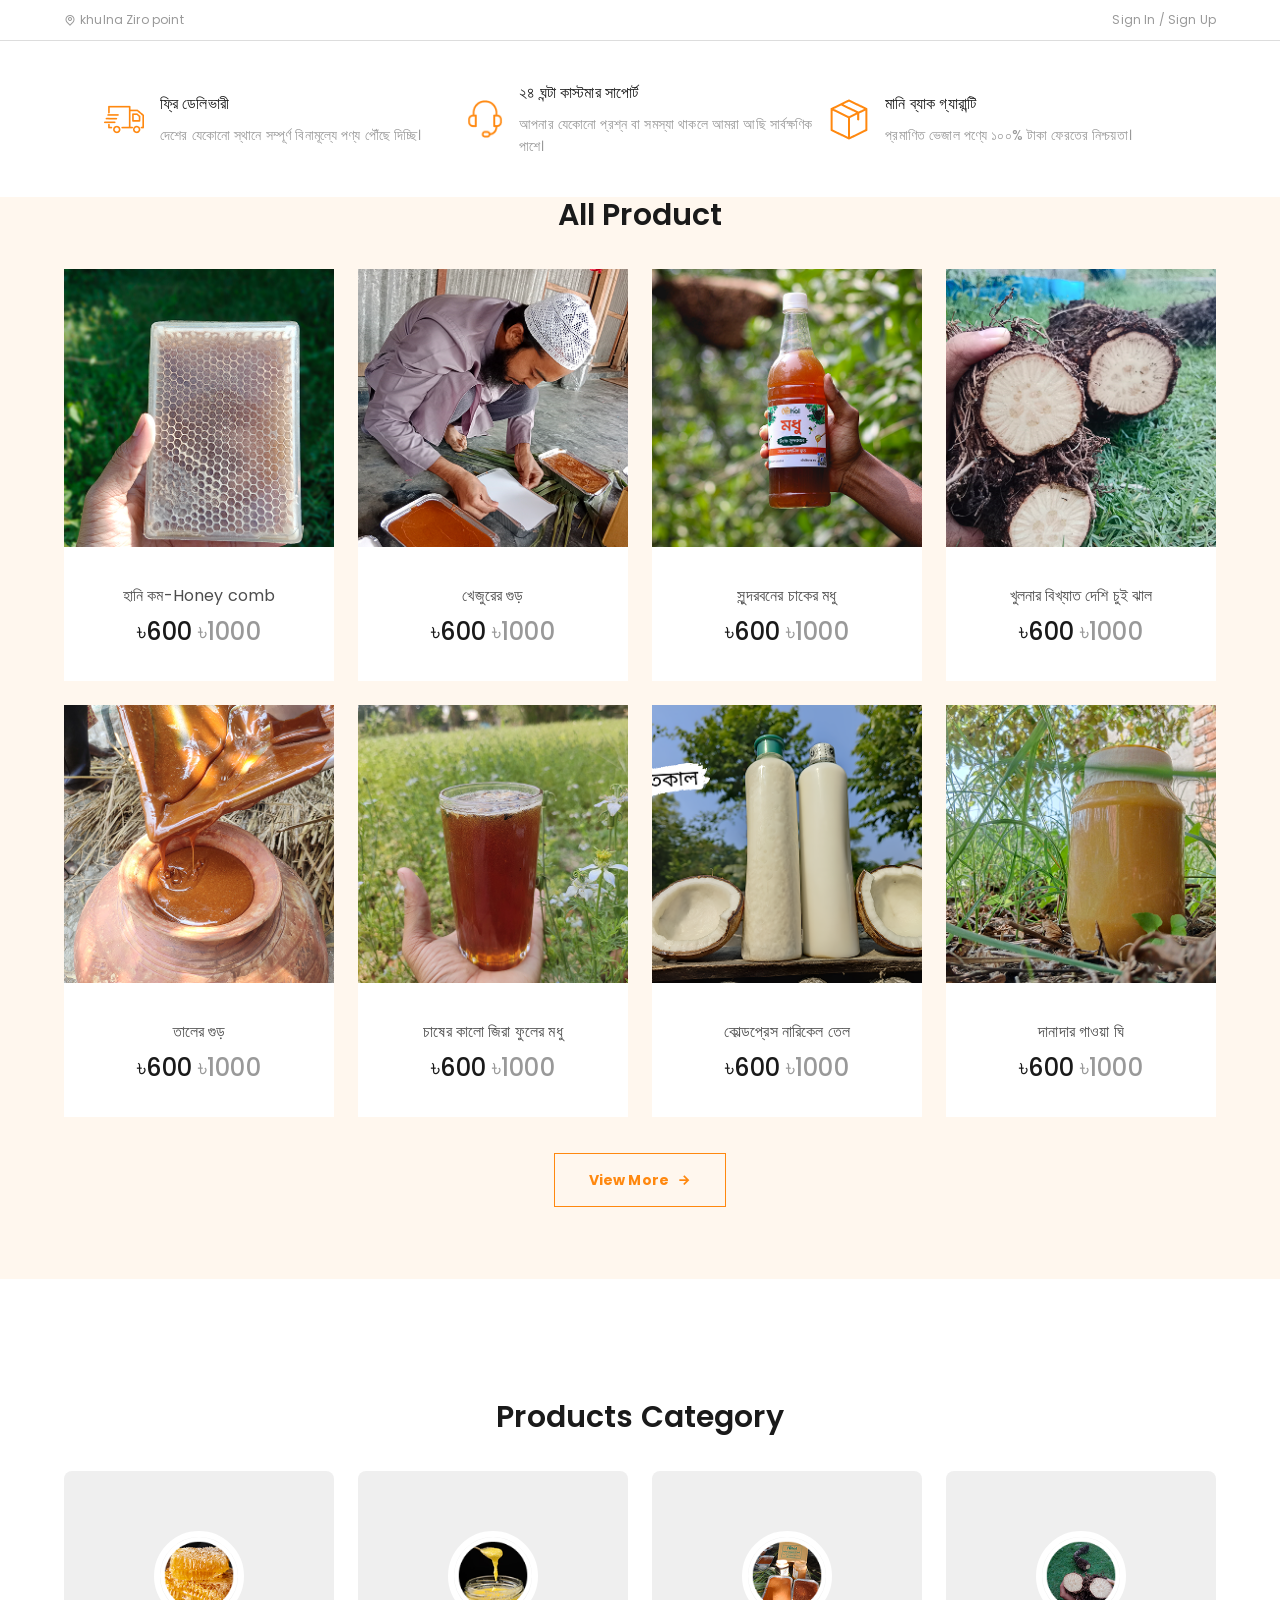
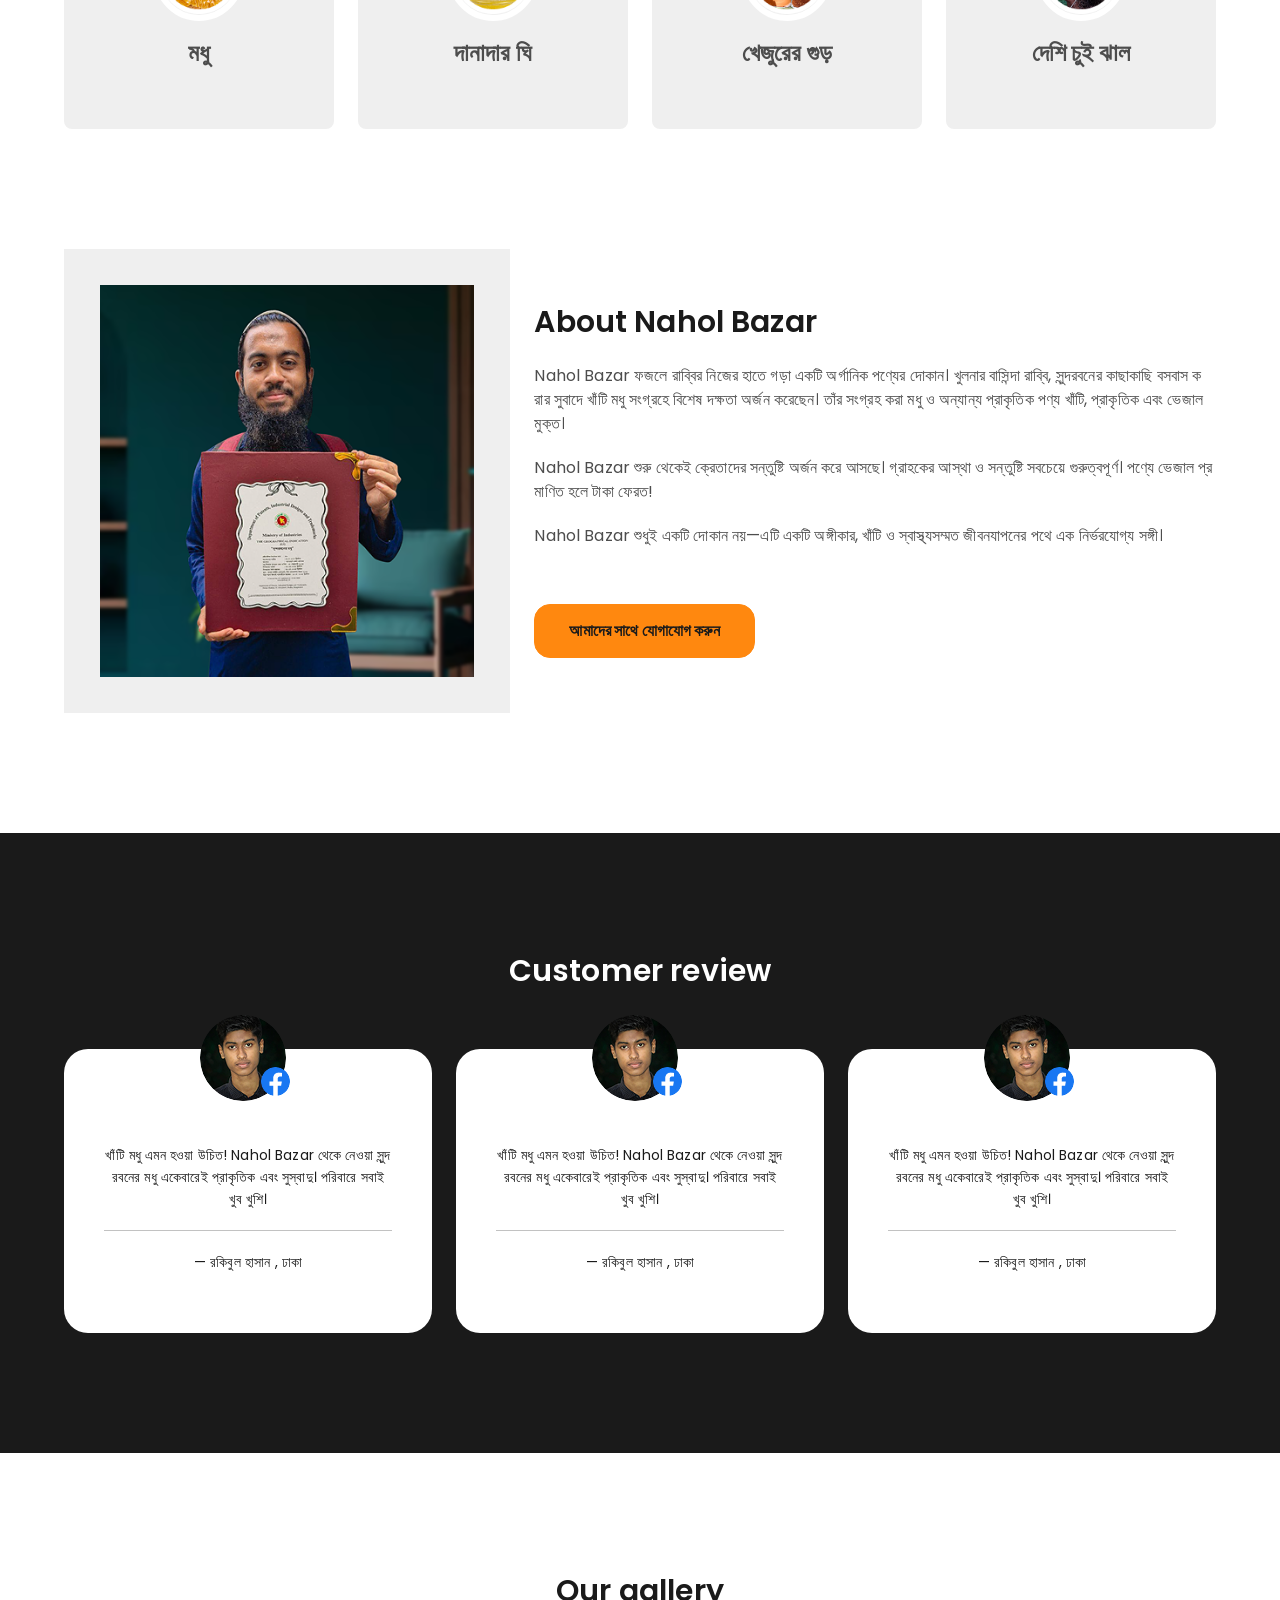
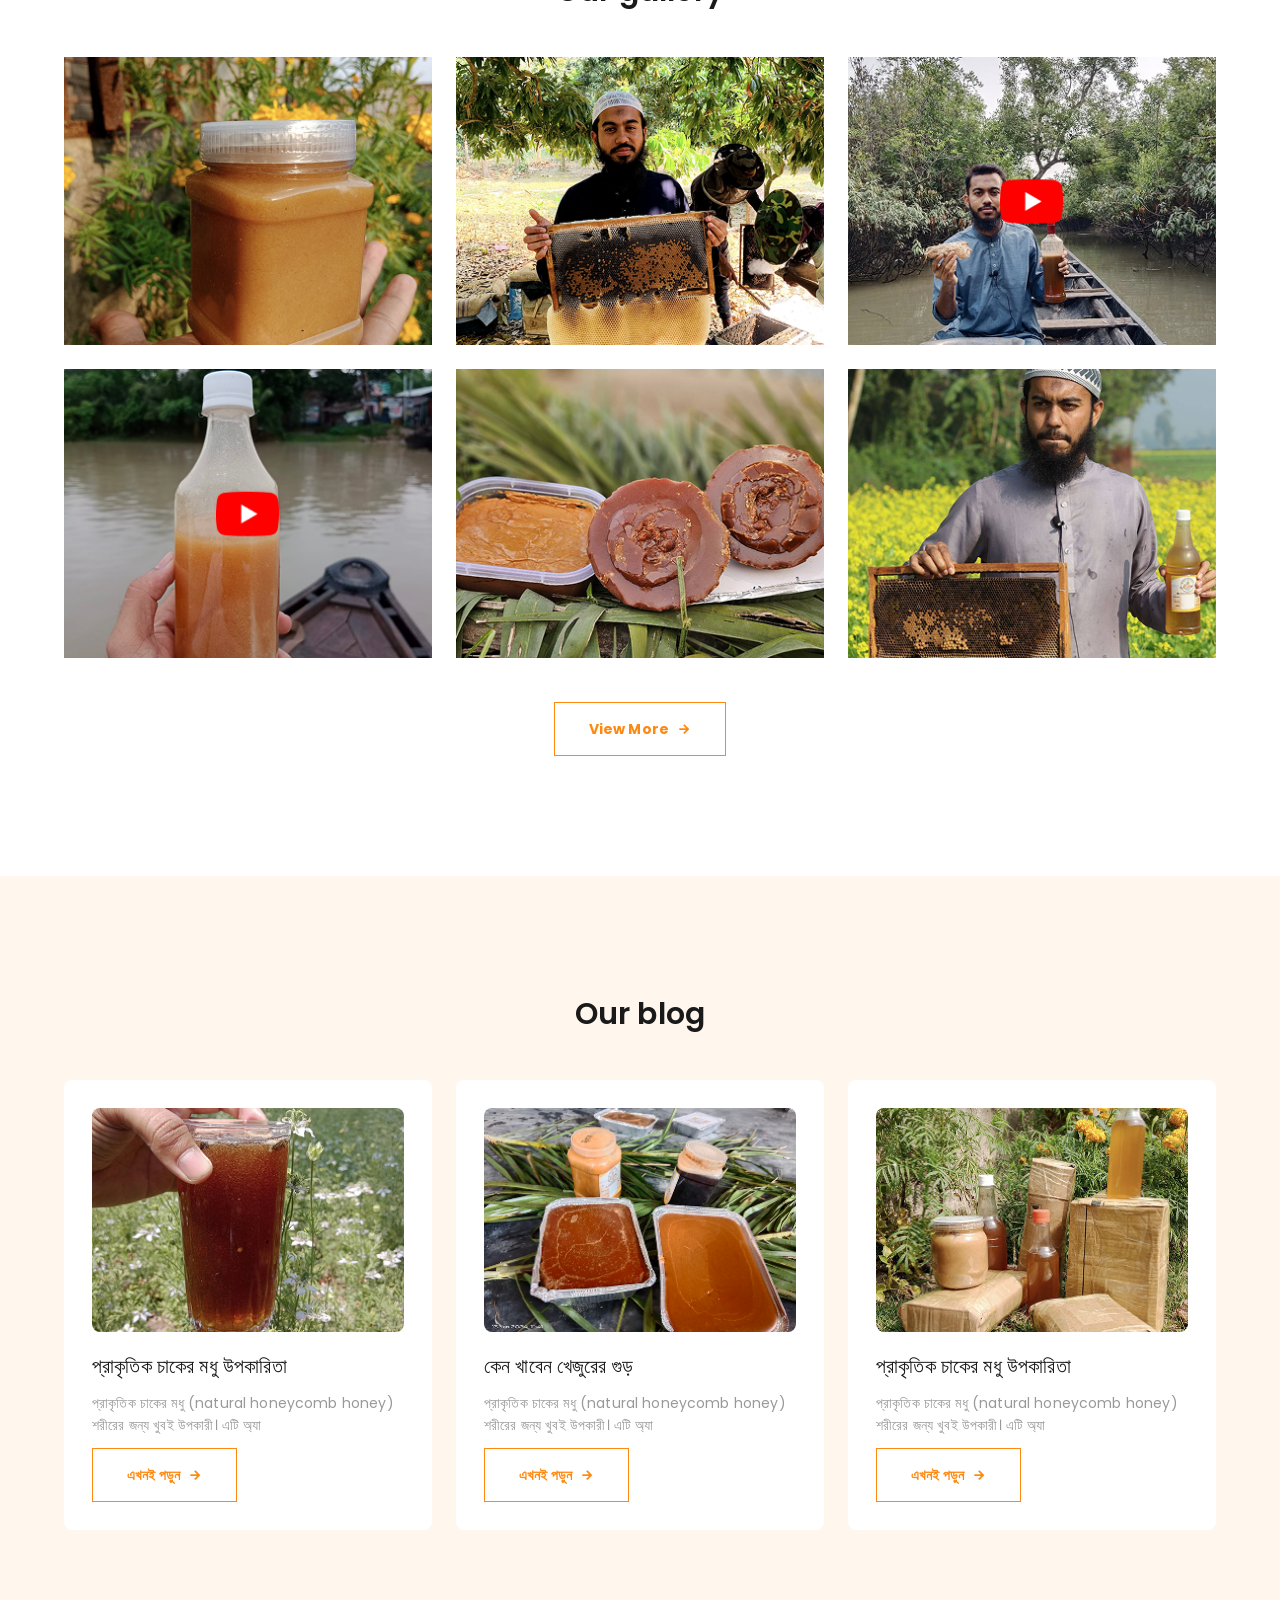
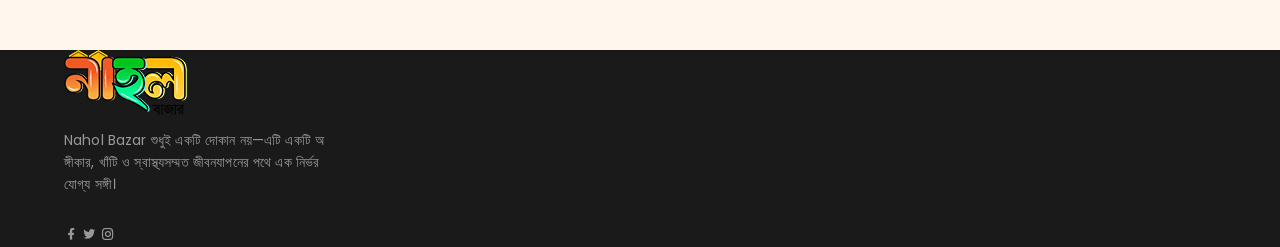
==== index.html @ 0010e08a "first commit" ====
<!doctype html>
<html>

<head>
  <meta charset="utf-8">
  <meta name="viewport" content="width=device-width, initial-scale=1, shrink-to-fit=no">
  <meta name="description" content="nahal ">
  <meta name="title" content="nahal">
  <meta name="keywords" content=" nahal , nahal">
  <meta name="author" content="nahal ">
  <meta property="og:type" content="Web Template">
  <meta property="og:title" content=" nahal">
  <meta property="og:description" content="Dashboard - nahal">
  <meta name="msapplication-TileColor" content="#ffffff">
  <meta name="theme-color" content="#E4E6E9">

  <title>Nahal</title>

  <!--------------------------
      All Css Style link
    ------------------------------>

  <link
    href="https://fonts.googleapis.com/css2?family=Poppins:ital,wght@0,100;0,200;0,300;0,400;0,500;0,600;0,700;0,800;0,900;1,100;1,200;1,300;1,400;1,500;1,600;1,700;1,800;1,900&display=swap"
    rel="stylesheet">

  <!-- iconMin CSS -->
  <link href="vendor/icon/iconMin/icons.min.css" rel="stylesheet">

  <!-- wow CSS -->
  <link href="vendor/wow/animate.css" rel="stylesheet">

  <!-- style CSS-->
  <link href="assets/css/style.css" rel="stylesheet">

  <!-- Responsive CSS-->
  <link rel="stylesheet" href="assets/css/responsive.css">

</head>

<body>
  <!-- header area start -->
  <header class="py-3 ar-border-bottom">
    <div class="max-w-6xl m-auto">
      <div class="flex flex-row justify-between">
        <!-- left -->
        <div class=" flex text-xs gap-1">
          <i class="ri-map-pin-line"></i>
          <span class=" ">khulna Ziro point</span>
        </div>
        <!-- right -->
        <div class=" text-xs">
          <a href="#" class="hover:text-orange-400">Sign In</a> /
          <a href="#" class="hover:text-orange-400">Sign Up</a>
        </div>
        <!-- main menu start-->

        <!-- main menu end-->
      </div>
    </div>
  </header>
  <!-- header area end -->

  <!-- banner area start -->

  <section>
    <div class="max-w-6xl m-auto p-10 bg-white">
      <div class="grid grid-cols-3 gap-4">
        <!-- single curd -->
        <div class="flex gap-4 items-center">
          <div>
            <img src="assets/images/delivery-truck.png" alt="">
          </div>
          <div>
            <h6 class="text-base font-normal ar-primary mb-2">ফ্রি ডেলিভারী</h6>
            <p>দেশের যেকোনো স্থানে সম্পূর্ণ বিনামূল্যে পণ্য পৌঁছে দিচ্ছি।</p>
          </div>
        </div>
        <!-- single curd -->
        <div class="flex gap-4 items-center">
          <div>
            <img src="assets/images/headphones.png" alt="">
          </div>
          <div>
            <h6 class="text-base font-normal ar-primary  mb-2">২৪ ঘন্টা কাস্টমার সাপোর্ট</h6>
            <p>আপনার যেকোনো প্রশ্ন বা সমস্যা থাকলে আমরা আছি সার্বক্ষণিক পাশে।</p>
          </div>
        </div>
        <!-- single curd -->
        <div class="flex gap-4 items-center">
          <div>
            <img src="assets/images/package.png" alt="">
          </div>
          <div>
            <h6 class="text-base font-normal ar-primary  mb-2">মানি ব্যাক গ্যারান্টি</h6>
            <p>প্রমাণিত ভেজাল পণ্যে ১০০% টাকা ফেরতের নিশ্চয়তা।</p>
          </div>
        </div>
      </div>
    </div>
  </section>

  <!-- banner area end -->

  <!-- product area start -->

  <section class="ar-light-bg pb-18">
    <div class="max-w-6xl m-auto">
      <!-- semi title -->
      <h3 class="ar-primary text-center text-3xl font-semibold mb-9">All Product</h3>
      <div class="grid grid-cols-4 gap-6 mb-9">
        <!-- single product curd -->
        <div class="bg-white">
          <img class="ar-product-img" src="uploads/product-1.png" alt="">
          <div class="ar-padding text-center">
            <h5 class="text-base font-normal ar-dark-2 mb-2">হানি কম-Honey comb</h5>
            <h4 class="font-medium text-2xl ar-primary">৳600 <span class="ar-paragraph">৳1000</span></h4>
          </div>
        </div>
        <!-- single product curd -->
        <div class="bg-white">
          <img class="ar-product-img" src="uploads/product-2.png" alt="">
          <div class="ar-padding text-center">
            <h5 class="text-base font-normal ar-dark-2 mb-2">খেজুরের গুড়</h5>
            <h4 class="font-medium text-2xl ar-primary">৳600 <span class="ar-paragraph">৳1000</span></h4>
          </div>
        </div>
        <!-- single product curd -->
        <div class="bg-white">
          <img class="ar-product-img" src="uploads/product-3.png" alt="">
          <div class="ar-padding text-center">
            <h5 class="text-base font-normal ar-dark-2 mb-2">সুন্দরবনের চাকের মধু</h5>
            <h4 class="font-medium text-2xl ar-primary">৳600 <span class="ar-paragraph">৳1000</span></h4>
          </div>
        </div>
        <!-- single product curd -->
        <div class="bg-white">
          <img class="ar-product-img" src="uploads/product-4.png" alt="">
          <div class="ar-padding text-center">
            <h5 class="text-base font-normal ar-dark-2 mb-2">খুলনার বিখ্যাত দেশি চুই ঝাল</h5>
            <h4 class="font-medium text-2xl ar-primary">৳600 <span class="ar-paragraph">৳1000</span></h4>
          </div>
        </div>
        <!-- single product curd -->
        <div class="bg-white">
          <img class="ar-product-img" src="uploads/product-5.png" alt="">
          <div class="ar-padding text-center">
            <h5 class="text-base font-normal ar-dark-2 mb-2">তালের গুড়</h5>
            <h4 class="font-medium text-2xl ar-primary">৳600 <span class="ar-paragraph">৳1000</span></h4>
          </div>
        </div>
        <!-- single product curd -->
        <div class="bg-white">
          <img class="ar-product-img" src="uploads/product-6.png" alt="">
          <div class="ar-padding text-center">
            <h5 class="text-base font-normal ar-dark-2 mb-2">চাষের কালো জিরা ফুলের মধু</h5>
            <h4 class="font-medium text-2xl ar-primary">৳600 <span class="ar-paragraph">৳1000</span></h4>
          </div>
        </div>
        <!-- single product curd -->
        <div class="bg-white">
          <img class="ar-product-img" src="uploads/product-7.png" alt="">
          <div class="ar-padding text-center">
            <h5 class="text-base font-normal ar-dark-2 mb-2">কোল্ডপ্রেস নারিকেল তেল</h5>
            <h4 class="font-medium text-2xl ar-primary">৳600 <span class="ar-paragraph">৳1000</span></h4>
          </div>
        </div>
        <!-- single product curd -->
        <div class="bg-white">
          <img class="ar-product-img" src="uploads/product-8.png" alt="">
          <div class="ar-padding text-center">
            <h5 class="text-base font-normal ar-dark-2 mb-2">দানাদার গাওয়া ঘি</h5>
            <h4 class="font-medium text-2xl ar-primary">৳600 <span class="ar-paragraph">৳1000</span></h4>
          </div>
        </div>
      </div>
      <div class="text-center">
        <div class="flex justify-center">
          <a class="ar-outline-btn" href="#">View More <i class="ri-arrow-right-line"></i></a>
        </div>
      </div>

    </div>
  </section>

  <!-- product area end -->

  <!-- product Category area start -->

  <section class="pb-30 pt-30 bg-white">
    <div class="max-w-6xl m-auto">
      <!-- semi title -->
      <h3 class="ar-primary text-center text-3xl font-semibold mb-9">Products Category</h3>
      <!-- Category -->
      <div class=" grid grid-cols-4 gap-6">
        <!-- single  Category-->
        <div class="ar-dark-bg flex flex-col items-center justify-center py-15 px-8 rounded-lg">
          <div class="mb-4">
            <img class="ar-category-img" src="uploads/category-1.png" alt="">
          </div>
          <h5 class="text-2xl ar-dark-2 font-bold">মধু</h5>
        </div>
        <!-- single  Category-->
        <div class="ar-dark-bg flex flex-col items-center justify-center py-15 px-8 rounded-lg">
          <div class="mb-4">
            <img class="ar-category-img" src="uploads/category-2.png" alt="">
          </div>
          <h5 class="text-2xl ar-dark-2 font-bold">দানাদার ঘি</h5>
        </div>
        <!-- single  Category-->
        <div class="ar-dark-bg flex flex-col items-center justify-center py-15 px-8 rounded-lg">
          <div class="mb-4">
            <img class="ar-category-img" src="uploads/category-3.png" alt="">
          </div>
          <h5 class="text-2xl ar-dark-2 font-bold">খেজুরের গুড়</h5>
        </div>
        <!-- single  Category-->
        <div class="ar-dark-bg flex flex-col items-center justify-center py-15 px-8 rounded-lg">
          <div class="mb-4">
            <img class="ar-category-img" src="uploads/category-4.png" alt="">
          </div>
          <h5 class="text-2xl ar-dark-2 font-bold">দেশি চুই ঝাল</h5>
        </div>
      </div>
    </div>
  </section>

  <!-- product Category area end -->

  <!-- about  area start -->

  <section class="pb-30">
    <div class="max-w-6xl m-auto">
      <div class="grid grid-cols-5 gap-6  items-center">
        <!-- about img -->
        <div class="ar-about-img col-span-2">
          <img class="w-full" src="uploads/about-1.png" alt="">
        </div>
        <!-- about text -->
        <div class="col-span-3">
          <h5 class="text-3xl ar-primary font-semibold mb-6">About Nahol Bazar</h5>
          <p class="text-base ar-dark-2 mb-5">Nahol Bazar ফজলে রাব্বির নিজের হাতে গড়া একটি অর্গানিক পণ্যের দোকান। খুলনার
            বাসিন্দা রাব্বি, সুন্দরবনের কাছাকাছি বসবাস করার সুবাদে খাঁটি মধু সংগ্রহে বিশেষ দক্ষতা অর্জন করেছেন। তাঁর
            সংগ্রহ করা মধু ও অন্যান্য প্রাকৃতিক পণ্য খাঁটি, প্রাকৃতিক এবং ভেজালমুক্ত।</p>
          <p class="text-base ar-dark-2 mb-5">Nahol Bazar শুরু থেকেই ক্রেতাদের সন্তুষ্টি অর্জন করে আসছে। গ্রাহকের আস্থা
            ও সন্তুষ্টি সবচেয়ে গুরুত্বপূর্ণ। পণ্যে ভেজাল প্রমাণিত হলে টাকা ফেরত!</p>
          <p class="text-base ar-dark-2">Nahol Bazar শুধুই একটি দোকান নয়—এটি একটি অঙ্গীকার, খাঁটি ও স্বাস্থ্যসম্মত
            জীবনযাপনের পথে এক নির্ভরযোগ্য সঙ্গী।</p>
          <a href="#" class="ar-theme-button mt-14">আমাদের সাথে যোগাযোগ করুন</a>
        </div>
      </div>
    </div>
  </section>

  <!-- about  area end -->

  <!-- Customer review  area start -->

  <section class="pb-30 pt-30 ar-primary-bg">
    <div class="max-w-6xl m-auto">
      <!-- semi title -->
      <h3 class="text-white text-center text-3xl font-semibold mb-15">Customer review</h3>
      <!-- review -->
      <div class="grid grid-cols-3 gap-6">
        <!-- single review -->
        <div class="bg-white rounded-3xl text-center ar-review-padding">
          <div class="ar-customer-review">
            <img class="ar-customer-img" src="uploads/customer-img.png" alt="">
            <img class="ar-facebook-logo" src="assets/images/logos-facebook.png" alt="">
          </div>
          <div>
            <p class="ar-primary mb-5">খাঁটি মধু এমন হওয়া উচিত! Nahol Bazar থেকে নেওয়া সুন্দরবনের মধু একেবারেই প্রাকৃতিক
              এবং সুস্বাদু। পরিবারে সবাই খুব খুশি।</p>
            <p class="ar-customer-name ar-primary">— রকিবুল হাসান , ঢাকা</p>
          </div>
        </div>
        <!-- single review -->
        <div class="bg-white rounded-3xl text-center ar-review-padding">
          <div class="ar-customer-review">
            <img class="ar-customer-img" src="uploads/customer-img.png" alt="">
            <img class="ar-facebook-logo" src="assets/images/logos-facebook.png" alt="">
          </div>
          <div>
            <p class="ar-primary mb-5">খাঁটি মধু এমন হওয়া উচিত! Nahol Bazar থেকে নেওয়া সুন্দরবনের মধু একেবারেই প্রাকৃতিক
              এবং সুস্বাদু। পরিবারে সবাই খুব খুশি।</p>
            <p class="ar-customer-name ar-primary">— রকিবুল হাসান , ঢাকা</p>
          </div>
        </div>
        <!-- single review -->
        <div class="bg-white rounded-3xl text-center ar-review-padding">
          <div class="ar-customer-review">
            <img class="ar-customer-img" src="uploads/customer-img.png" alt="">
            <img class="ar-facebook-logo" src="assets/images/logos-facebook.png" alt="">
          </div>
          <div>
            <p class="ar-primary mb-5">খাঁটি মধু এমন হওয়া উচিত! Nahol Bazar থেকে নেওয়া সুন্দরবনের মধু একেবারেই প্রাকৃতিক
              এবং সুস্বাদু। পরিবারে সবাই খুব খুশি।</p>
            <p class="ar-customer-name ar-primary">— রকিবুল হাসান , ঢাকা</p>
          </div>
        </div>
      </div>
    </div>
  </section>

  <!-- Customer review  area end -->

  <!-- Our gallery  area end -->

  <section class="pb-30 pt-30">
    <div class="max-w-6xl m-auto">
      <!-- semi title -->
      <h3 class="ar-primary text-center text-3xl font-semibold mb-12">Our gallery</h3>
      <!-- gallery -->
      <div class="grid grid-cols-3 gap-6  mb-5">
        <div>
          <img class="w-full" src="uploads/gallery-1.png" alt="">
        </div>
        <div>
          <img class="w-full" src="uploads/gallery-2.png" alt="">
        </div>
        <div>
          <img class="w-full" src="uploads/gallery-3.png" alt="">
        </div>
        <div>
          <img class="w-full" src="uploads/gallery-4.png" alt="">
        </div>
        <div>
          <img class="w-full" src="uploads/gallery-5.png" alt="">
        </div>
        <div>
          <img class="w-full" src="uploads/gallery-6.png" alt="">
        </div>
        <div>
          <img class="w-full" src="uploads/gallery-7.png" alt="">
        </div>
        <div>
          <img class="w-full" src="uploads/gallery-8.png" alt="">
        </div>
      </div>
      <div class="text-center">
        <div class="flex justify-center">
          <a class="ar-outline-btn" href="#">View More <i class="ri-arrow-right-line"></i></a>
        </div>
      </div>
    </div>
  </section>

  <!-- Our gallery  area end -->

  <!-- Our blog  area end -->

  <section class="pt-30 pb-30 ar-light-bg">
    <div class="max-w-6xl m-auto">
      <!-- semi title -->
      <h3 class="ar-primary text-center text-3xl font-semibold mb-12">Our blog</h3>
      <!-- blog -->
      <div class="grid grid-cols-3 gap-6  items-center ">
        <!-- single blog -->
        <div class="ar-single-product rounded-lg bg-white p-7">
          <div class="mb-5">
            <img class="ar-blog-img" src="uploads/blog-1.png" alt="">
          </div>
          <h5 class="text-xl font-medium ar-primary mb-3">প্রাকৃতিক চাকের মধু উপকারিতা</h5>
          <p class="mb-3">প্রাকৃতিক চাকের মধু (natural honeycomb honey) শরীরের জন্য খুবই উপকারী। এটি অ্যা</p>
          <div>
            <div class="flex ">
              <a class="ar-outline-btn" href="#">এখনই পড়ুন <i class="ri-arrow-right-line"></i></a>
            </div>
          </div>
        </div>
        <!-- single blog -->
        <div class="ar-single-product rounded-lg bg-white p-7">
          <div class="mb-5">
            <img class="ar-blog-img" src="uploads/blog-2.png" alt="">
          </div>
          <h5 class="text-xl font-medium ar-primary mb-3">কেন খাবেন খেজুরের গুড়</h5>
          <p class="mb-3">প্রাকৃতিক চাকের মধু (natural honeycomb honey) শরীরের জন্য খুবই উপকারী। এটি অ্যা</p>
          <div>
            <div class="flex ">
              <a class="ar-outline-btn" href="#">এখনই পড়ুন <i class="ri-arrow-right-line"></i></a>
            </div>
          </div>
        </div>
        <!-- single blog -->
        <div class="ar-single-product rounded-lg bg-white p-7">
          <div class="mb-5">
            <img class="ar-blog-img" src="uploads/blog-3.png" alt="">
          </div>
          <h5 class="text-xl font-medium ar-primary mb-3">প্রাকৃতিক চাকের মধু উপকারিতা</h5>
          <p class="mb-3">প্রাকৃতিক চাকের মধু (natural honeycomb honey) শরীরের জন্য খুবই উপকারী। এটি অ্যা</p>
          <div>
            <div class="flex ">
              <a class="ar-outline-btn" href="#">এখনই পড়ুন <i class="ri-arrow-right-line"></i></a>
            </div>
          </div>
        </div>
      </div>
    </div>
  </section>

  <!-- Our blog  area end -->

  <!-- footer area start -->

  <footer class="pt- ar-primary-bg">
    <div class="max-w-6xl m-auto">
      <div class="grid grid-cols-12 gap-6">
        <div class="col-span-3">
          <!-- logo -->
           <img class="mb-2" src="assets/images/logo.png" alt="">
          <p class="mb-7">Nahol Bazar শুধুই একটি দোকান নয়—এটি একটি অঙ্গীকার, খাঁটি ও স্বাস্থ্যসম্মত জীবনযাপনের পথে এক নির্ভরযোগ্য সঙ্গী।</p>
          <!-- social -->
           <div>
            <a href="#" class="ar-social-icon"><i class="ri-facebook-fill"></i></a>
            <a href="#" class="ar-social-icon"><i class="ri-twitter-fill"></i></a>
            <a href="#" class="ar-social-icon"><i class="ri-instagram-line"></i></a>
           </div>
        </div>
      </div>
    </div>
  </footer>

  <!-- footer  area end -->



  <!-- -------------------------
      js Script 
    ------------------------->

  <!-- jquery core CSS -->
  <script src="vendor/jquery/jquery-3.6.0.min.js"></script>
  <!-- tailwindcss core CSS -->
  <script src="vendor/tailwindcss/js/tailwind.js"></script>

</body>

</html>
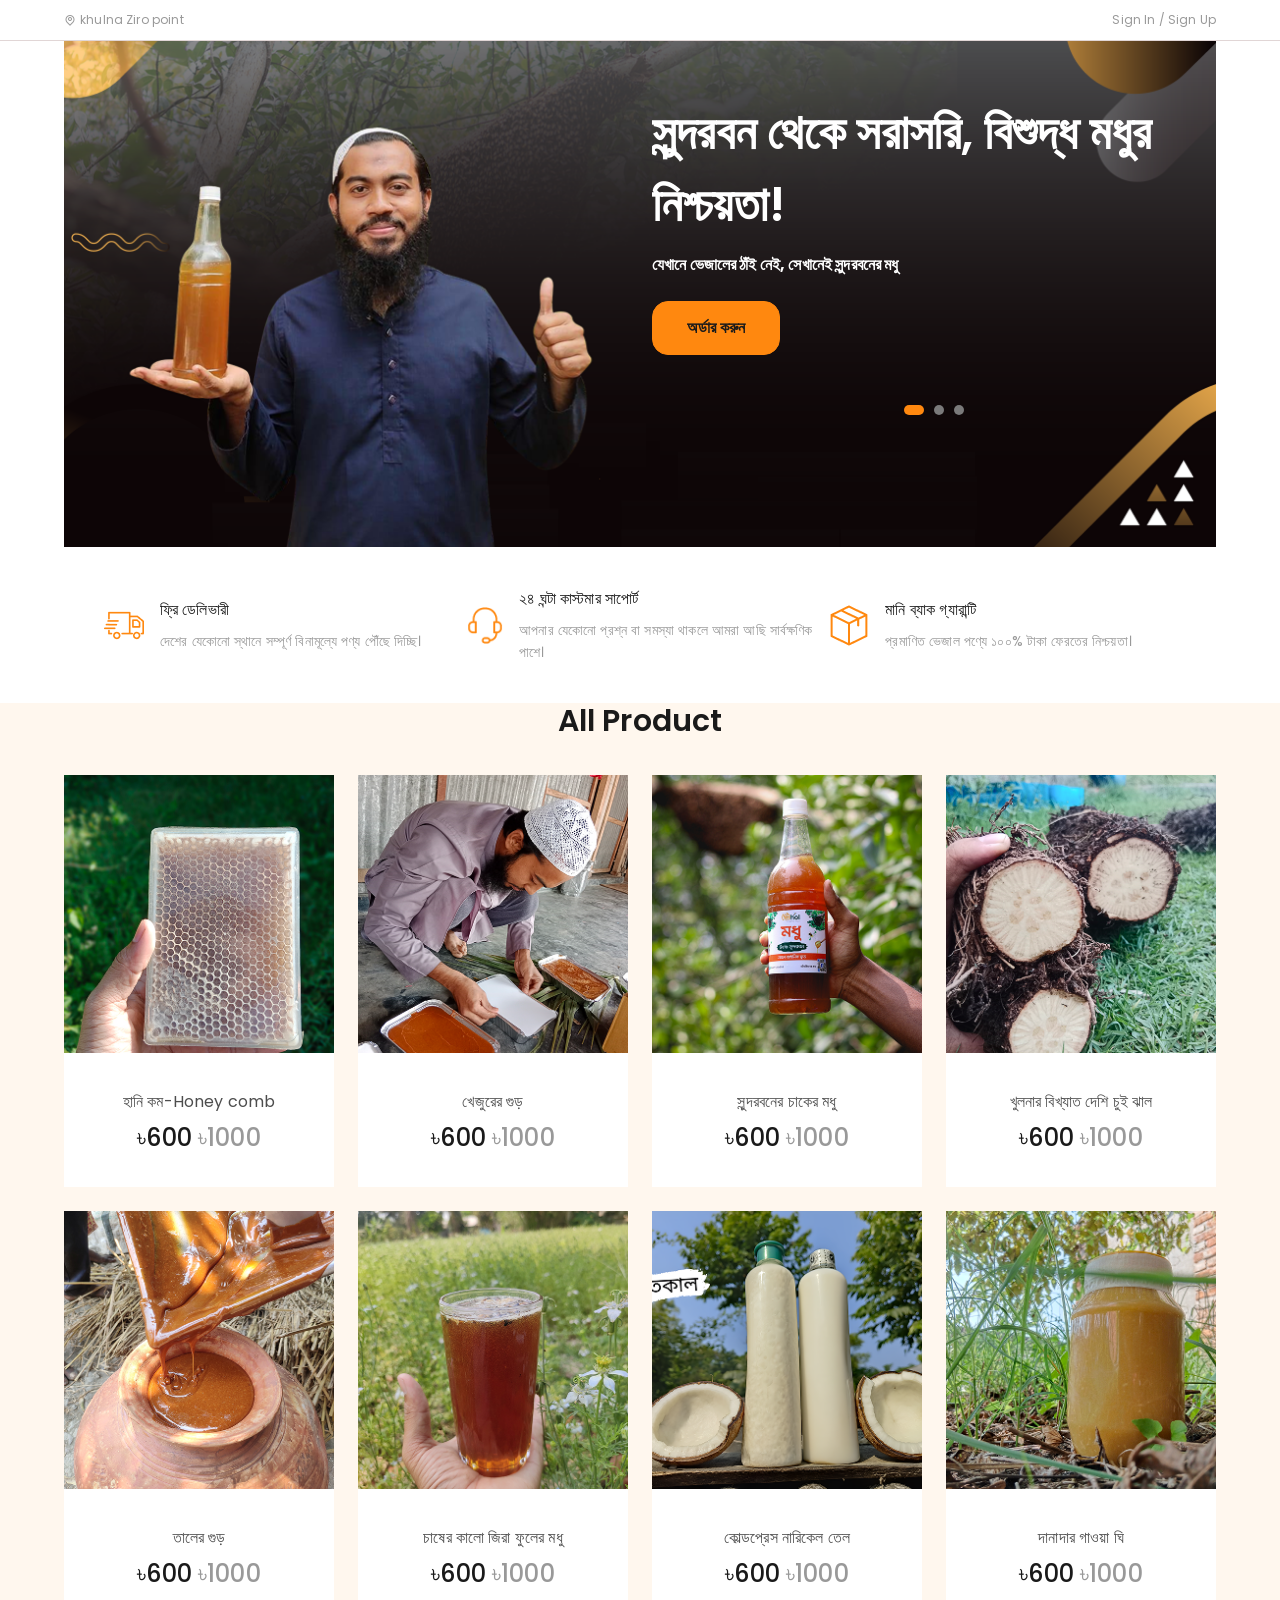
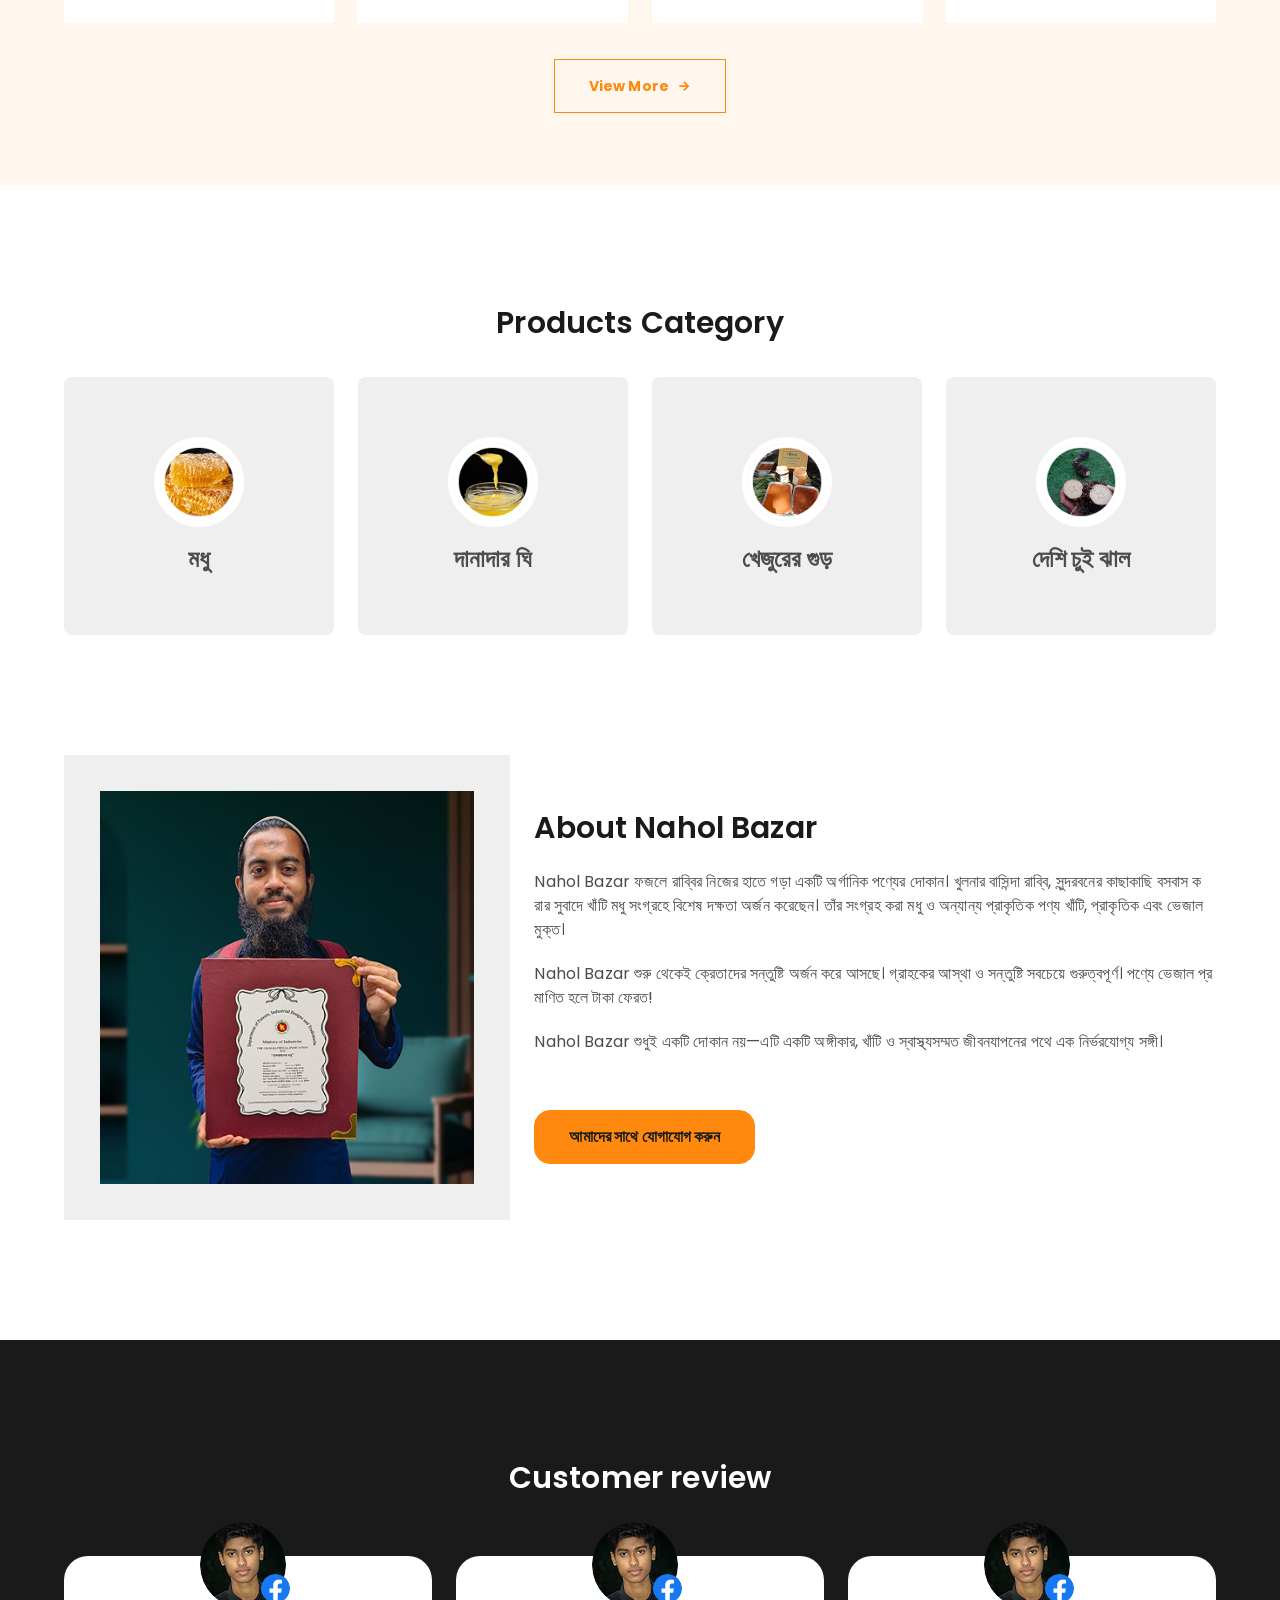
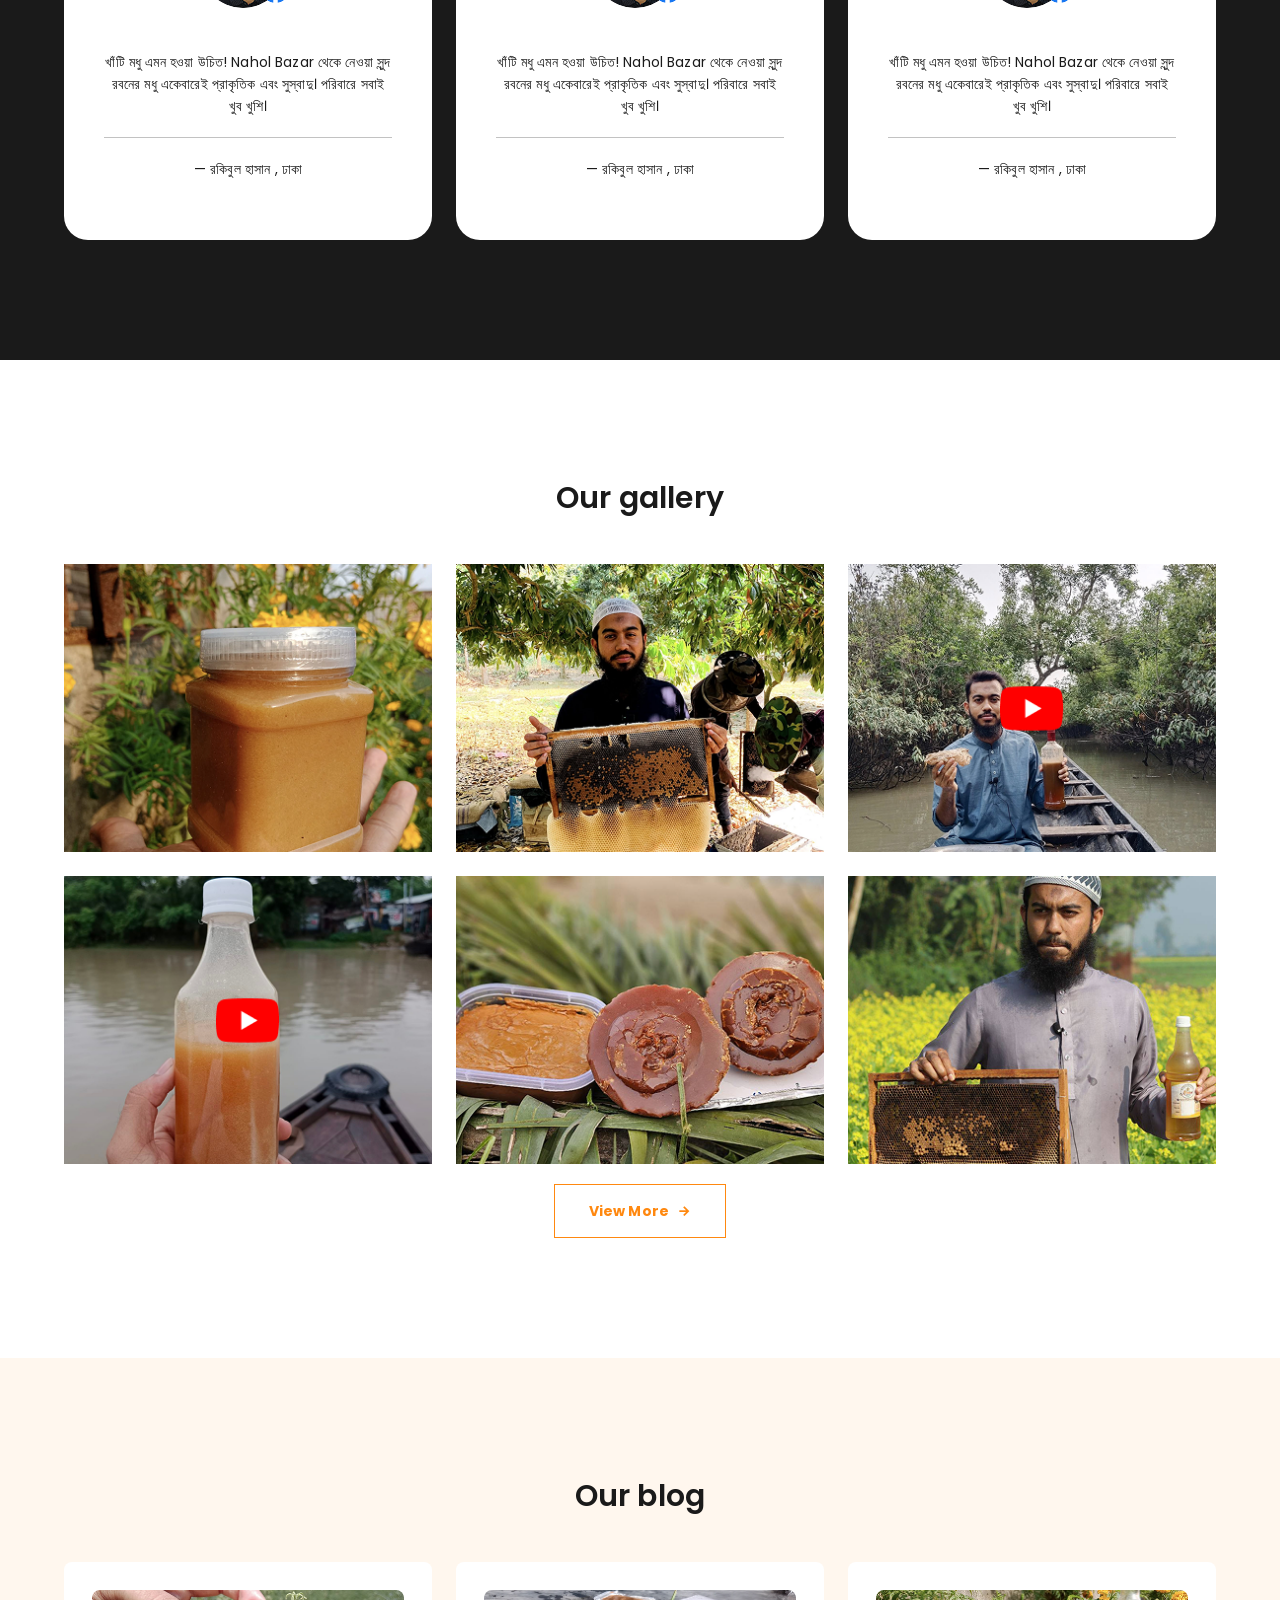
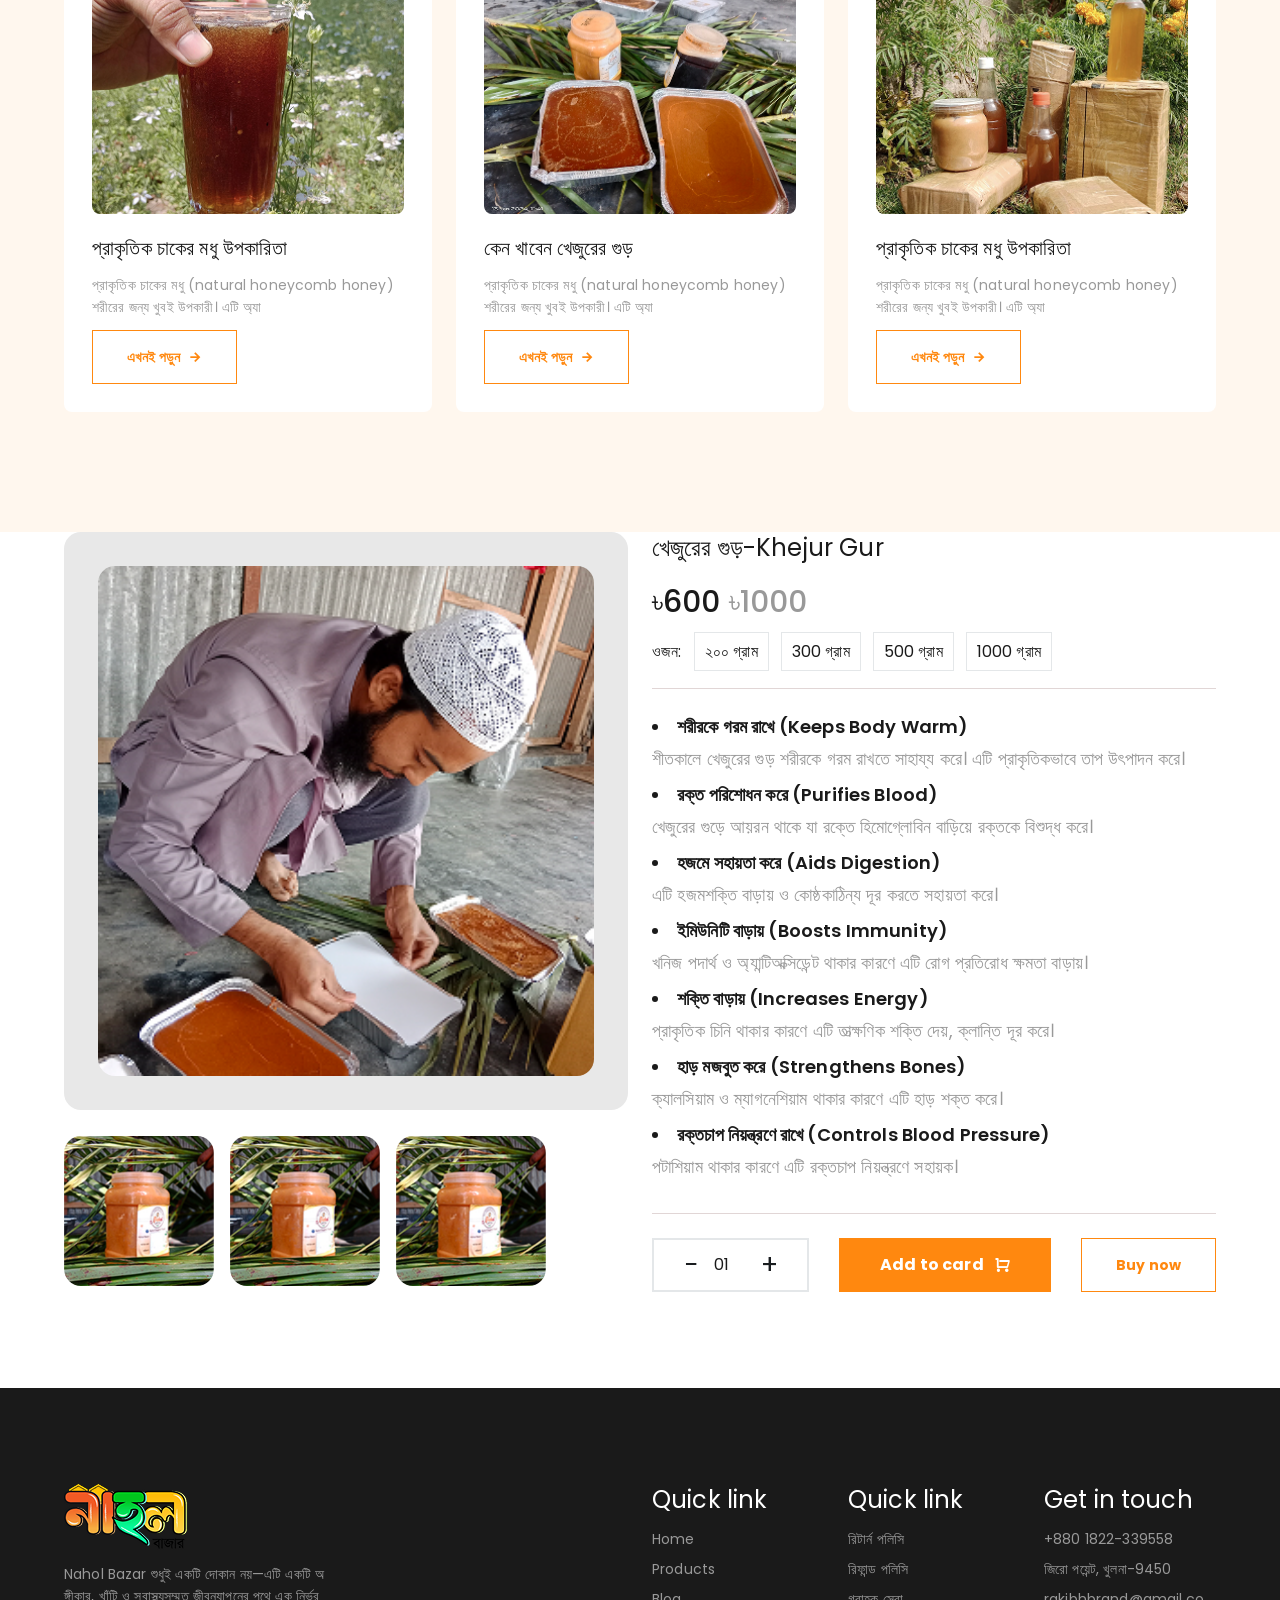
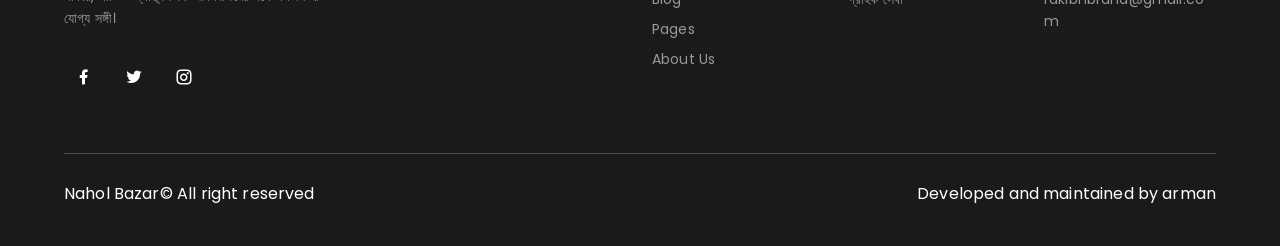
==== commit a47ccac3: "add" ====
--- a/index.html
+++ b/index.html
@@ -30,7 +30,11 @@
   <!-- wow CSS -->
   <link href="vendor/wow/animate.css" rel="stylesheet">
 
+  <!-- slider CSS -->
+
+
   <!-- style CSS-->
+  <link href="vendor/slider/owl.carousel.min.css" rel="stylesheet">
   <link href="assets/css/style.css" rel="stylesheet">
 
   <!-- Responsive CSS-->
@@ -60,8 +64,46 @@
     </div>
   </header>
   <!-- header area end -->
-
+  <section>
+    <div class="max-w-6xl m-auto relative z-10">
+      <img src="uploads/bannder.png" class="w-full " alt="">
+      <div class="grid grid-cols-12 gap-6  ar-banner">
+        <div class="col-span-6"></div>
+        <div class="col-span-6 pt-14">
+          <div class="owl-carousel owl-theme banner-owl-carousel">
+            <div class="item">
+              <h2 class="text-5xl text-white font-semibold mb-3 ar-line-height-150">সুন্দরবন থেকে সরাসরি, বিশুদ্ধ মধুর
+                নিশ্চয়তা!</h2>
+              <h6 class="text-white font-bold text-base mb-6">যেখানে ভেজালের ঠাঁই নেই, সেখানেই সুন্দরবনের মধু</h6>
+              <div>
+                <a href="#" class="ar-theme-button">অর্ডার করুন</a>
+              </div>
+            </div>
+            <div class="item">
+              <h2 class="text-5xl text-white font-semibold mb-3 ar-line-height-150">সুন্দরবন থেকে সরাসরি, বিশুদ্ধ মধুর
+                নিশ্চয়তা!</h2>
+              <h6 class="text-white font-bold text-base mb-6">যেখানে ভেজালের ঠাঁই নেই, সেখানেই সুন্দরবনের মধু</h6>
+              <div>
+                <a href="#" class="ar-theme-button">অর্ডার করুন</a>
+              </div>
+            </div>
+            <div class="item">
+              <h2 class="text-5xl text-white font-semibold mb-3 ar-line-height-150">সুন্দরবন থেকে সরাসরি, বিশুদ্ধ মধুর
+                নিশ্চয়তা!</h2>
+              <h6 class="text-white font-bold text-base mb-6">যেখানে ভেজালের ঠাঁই নেই, সেখানেই সুন্দরবনের মধু</h6>
+              <div>
+                <a href="#" class="ar-theme-button">অর্ডার করুন</a>
+              </div>
+            </div>
+
+          </div>
+        </div>
+
+      </div>
+    </div>
+  </section>
   <!-- banner area start -->
+
 
   <section>
     <div class="max-w-6xl m-auto p-10 bg-white">
@@ -330,12 +372,7 @@
         <div>
           <img class="w-full" src="uploads/gallery-6.png" alt="">
         </div>
-        <div>
-          <img class="w-full" src="uploads/gallery-7.png" alt="">
-        </div>
-        <div>
-          <img class="w-full" src="uploads/gallery-8.png" alt="">
-        </div>
+
       </div>
       <div class="text-center">
         <div class="flex justify-center">
@@ -400,21 +437,191 @@
 
   <!-- Our blog  area end -->
 
+  <!-- product   area start -->
+
+  <section>
+    <div class="max-w-6xl m-auto pb-24">
+      <div class="grid grid-cols-2 gap-6 ">
+        <div>
+
+
+          <div id="benefits-slider">
+            <div class="owl-carousel slider-carousel">
+              <div data-hash="mentors" class="ar-slider-img" >
+                <img src="uploads/product-2.png" alt="">
+              </div>
+
+              <div data-hash="education" class="ar-slider-img">
+                <img src="uploads/slider-1.png" alt="">
+              </div>
+
+              <div data-hash="discounts" class="ar-slider-img">
+                <img src="uploads/slider-1.png" alt="">
+              </div>
+
+            </div>
+            <hr />
+            <div class="flex gap-4 items-center mt-6">
+              <div class="column">
+                <a href="#mentors">
+                  <img src="uploads/slide-1.1.png" alt="">
+                </a>
+              </div>
+
+              <div class="column">
+                <a href="#education">
+                  <img src="uploads/slide-1.1.png" alt="">
+                </a>
+              </div>
+
+              <div class="column">
+                <a href="#discounts">
+                  <img src="uploads/slide-1.1.png" alt="">
+                </a>
+              </div>
+
+            </div>
+          </div>
+
+
+        </div>
+        <div>
+          <h3 class="text-2xl ar-primary mb-5">খেজুরের গুড়-Khejur Gur</h3>
+          <h4 class="font-medium mb-5 text-3xl ar-primary">৳600 <span class="ar-paragraph">৳1000</span></h4>
+          <div class="flex gap-3 items-center pb-6 ar-border-bottom mb-6">
+            <h6 class="text-base ar-primary">ওজন:</h6>
+            <div>
+              <input class="hidden" type="radio" id="weight_1" name="weight">
+              <label for="weight_1" class="ar-radio-label text-base ar-primary">
+                ২০০ গ্রাম
+              </label>
+            </div>
+            <div>
+              <input class="hidden" type="radio" id="weight_3" name="weight">
+              <label for="weight_3" class="ar-radio-label text-base ar-primary">
+                300 গ্রাম
+              </label>
+            </div>
+            <div>
+              <input class="hidden" type="radio" id="weight_2" name="weight">
+              <label for="weight_2" class="ar-radio-label text-base ar-primary">
+                500 গ্রাম
+              </label>
+            </div>
+            <div>
+              <input class="hidden" type="radio" id="weight_4" name="weight">
+              <label for="weight_4" class="ar-radio-label text-base ar-primary">
+                1000 গ্রাম
+              </label>
+            </div>
+          </div>
+          <div class="pb-6 ar-border-bottom mb-6">
+            <div class="mb-2">
+              <li class="text-lg ar-primary font-semibold mb-1 list-style-auto">শরীরকে গরম রাখে (Keeps Body Warm)</li>
+              <p class="text-lg">শীতকালে খেজুরের গুড় শরীরকে গরম রাখতে সাহায্য করে। এটি প্রাকৃতিকভাবে তাপ উৎপাদন করে।</p>
+            </div>
+            <div class="mb-2">
+              <li class="text-lg ar-primary font-semibold mb-1 list-style-auto">রক্ত পরিশোধন করে (Purifies Blood)</li>
+              <p class="text-lg">খেজুরের গুড়ে আয়রন থাকে যা রক্তে হিমোগ্লোবিন বাড়িয়ে রক্তকে বিশুদ্ধ করে।</p>
+            </div>
+            <div class="mb-2">
+              <li class="text-lg ar-primary font-semibold mb-1 list-style-auto">হজমে সহায়তা করে (Aids Digestion)</li>
+              <p class="text-lg">এটি হজমশক্তি বাড়ায় ও কোষ্ঠকাঠিন্য দূর করতে সহায়তা করে।</p>
+            </div>
+            <div class="mb-2">
+              <li class="text-lg ar-primary font-semibold mb-1 list-style-auto">ইমিউনিটি বাড়ায় (Boosts Immunity)</li>
+              <p class="text-lg">খনিজ পদার্থ ও অ্যান্টিঅক্সিডেন্ট থাকার কারণে এটি রোগ প্রতিরোধ ক্ষমতা বাড়ায়।</p>
+            </div>
+            <div class="mb-2">
+              <li class="text-lg ar-primary font-semibold mb-1 list-style-auto">শক্তি বাড়ায় (Increases Energy)</li>
+              <p class="text-lg">প্রাকৃতিক চিনি থাকার কারণে এটি তাত্ক্ষণিক শক্তি দেয়, ক্লান্তি দূর করে।</p>
+            </div>
+            <div class="mb-2">
+              <li class="text-lg ar-primary font-semibold mb-1 list-style-auto">হাড় মজবুত করে (Strengthens Bones)</li>
+              <p class="text-lg">ক্যালসিয়াম ও ম্যাগনেশিয়াম থাকার কারণে এটি হাড় শক্ত করে।</p>
+            </div>
+            <div class="mb-2">
+              <li class="text-lg ar-primary font-semibold mb-1 list-style-auto">রক্তচাপ নিয়ন্ত্রণে রাখে (Controls Blood
+                Pressure)</li>
+              <p class="text-lg">পটাশিয়াম থাকার কারণে এটি রক্তচাপ নিয়ন্ত্রণে সহায়ক।</p>
+            </div>
+          </div>
+          <!-- order area -->
+          <div class="flex justify-between">
+            <div class="counter-box">
+              <button class="minus">−</button>
+              <input type="number" class="number" value="1" min="1" max="99">
+              <button class="plus">+</button>
+            </div>
+            <div class="">
+              <a href="#" class="ar-button-card ">Add to card <i class="ri-shopping-cart-line"></i></a>
+            </div>
+            <div class="">
+              <a href="#" class="ar-outline-btn ">Buy now</a>
+            </div>
+          </div>
+        </div>
+      </div>
+    </div>
+  </section>
+
+  <!-- product area end -->
+
   <!-- footer area start -->
 
-  <footer class="pt- ar-primary-bg">
-    <div class="max-w-6xl m-auto">
+  <footer class="pt- ar-primary-bg pt-24">
+    <div class="max-w-6xl m-auto ar-border-bottom-footer pb-14">
       <div class="grid grid-cols-12 gap-6">
         <div class="col-span-3">
           <!-- logo -->
-           <img class="mb-2" src="assets/images/logo.png" alt="">
-          <p class="mb-7">Nahol Bazar শুধুই একটি দোকান নয়—এটি একটি অঙ্গীকার, খাঁটি ও স্বাস্থ্যসম্মত জীবনযাপনের পথে এক নির্ভরযোগ্য সঙ্গী।</p>
+          <img class="mb-2" src="assets/images/logo.png" alt="">
+          <p class="mb-7">Nahol Bazar শুধুই একটি দোকান নয়—এটি একটি অঙ্গীকার, খাঁটি ও স্বাস্থ্যসম্মত জীবনযাপনের পথে এক
+            নির্ভরযোগ্য সঙ্গী।</p>
           <!-- social -->
-           <div>
+          <div class="ar-social-icon-box">
             <a href="#" class="ar-social-icon"><i class="ri-facebook-fill"></i></a>
             <a href="#" class="ar-social-icon"><i class="ri-twitter-fill"></i></a>
             <a href="#" class="ar-social-icon"><i class="ri-instagram-line"></i></a>
-           </div>
+          </div>
+        </div>
+        <div class="col-span-3"></div>
+        <div class="col-span-2">
+          <h4 class="text-white text-2xl mb-3">Quick link</h4>
+          <ul class="ar-paragraph">
+            <li class="mb-2"><a href="#">Home</a></li>
+            <li class="mb-2"><a href="#">Products</a></li>
+            <li class="mb-2"><a href="#">Blog</a></li>
+            <li class="mb-2"><a href="#">Pages</a></li>
+            <li class="mb-2"><a href="#">About Us</a></li>
+          </ul>
+        </div>
+        <div class="col-span-2">
+          <h4 class="text-white text-2xl mb-3">Quick link</h4>
+          <ul class="ar-paragraph">
+            <li class="mb-2"><a href="#">রিটার্ন পলিসি</a></li>
+            <li class="mb-2"><a href="#">রিফান্ড পলিসি</a></li>
+            <li class="mb-2"><a href="#">গ্রাহক সেবা</a></li>
+          </ul>
+        </div>
+        <div class="col-span-2">
+          <h4 class="text-white text-2xl mb-3">Get in touch</h4>
+          <ul class="ar-paragraph">
+            <li class="mb-2"><a href="#">+880 1822-339558</a></li>
+            <li class="mb-2"><a href="#">জিরো পয়েন্ট, খুলনা-9450</a></li>
+            <li class="mb-2 "><a href="#">rakibhbrand@gmail.com</a></li>
+          </ul>
+        </div>
+      </div>
+    </div>
+    <div class="max-w-6xl m-auto pt-7 pb-10">
+      <div class="flex flex-row justify-between">
+        <!-- left -->
+        <h6 class="text-base  text-white">
+          Nahol Bazar© All right reserved
+        </h6>
+        <!-- right -->
+        <div>
+          <h6 class=" text-base text-white">Developed and maintained by arman</h6>
         </div>
       </div>
     </div>
@@ -432,6 +639,69 @@
   <script src="vendor/jquery/jquery-3.6.0.min.js"></script>
   <!-- tailwindcss core CSS -->
   <script src="vendor/tailwindcss/js/tailwind.js"></script>
+  <!-- slider core CSS -->
+  <script src="vendor/slider/owl.carousel.js"></script>
+  <!-- main core CSS -->
+  <!-- <script src="assets/js/main.js"></script> -->
+  <script>
+    $('.banner-owl-carousel').owlCarousel({
+      loop: true,
+      margin: 10,
+      items: 1,
+      autopaly: true,
+    })
+
+    // product
+
+    $(document).ready(function () {
+      $(".slider-carousel").owlCarousel();
+    });
+
+    $('.slider-carousel').owlCarousel({
+      items: 1,
+      loop: false,
+      center: true,
+      margin: 10,
+      URLhashListener: true,
+      autoplayHoverPause: true,
+      startPosition: 'URLHash',
+      smartSpeed: 750,
+      dots: false,
+
+          });
+
+    // count 
+
+    $(document).ready(function () {
+      function formatNumber(num) {
+        return num.toString().padStart(2, '0');
+      }
+
+      function updateInput() {
+        let val = parseInt($('.number').val()) || 1;
+        $('.number').val(formatNumber(val));
+      }
+
+      $('.plus').click(function () {
+        let val = parseInt($('.number').val()) || 1;
+        if (val < 99) val++;
+        $('.number').val(formatNumber(val));
+      });
+
+      $('.minus').click(function () {
+        let val = parseInt($('.number').val()) || 1;
+        if (val > 1) val--;
+        $('.number').val(formatNumber(val));
+      });
+
+      // Format number when user types manually
+      $('.number').on('blur', updateInput);
+
+      // Initialize
+      updateInput();
+    });
+  </script>
+
 
 </body>
 
--- a/assets/css/style.css
+++ b/assets/css/style.css
@@ -46,7 +46,6 @@
     --origan: #FF880F;
     --light-bg: #FFF7EE;
     --dark-bg: #EFEFEF;
-    ;
     --body-font-family: "Poppins", sans-serif;
 }
 
@@ -89,8 +88,6 @@
 
 li {
     list-style: none;
-    padding: 0;
-    margin: 0;
     word-break: break-all;
 }
 
@@ -106,14 +103,6 @@
     box-sizing: border-box;
 }
 
-h1,
-h2,
-h3,
-h4,
-h5,
-h6 {
-    word-break: break-all;
-}
 
 p {
     color: var(--paragraph);
@@ -172,66 +161,8 @@
 
 /* font size  */
 
-.ar-fs-50 {
-    font-size: 50px;
-    font-weight: 500;
-}
-
-
-.ar-fs-32 {
-    font-size: 32px;
-    font-style: normal;
-    font-weight: 600;
-    line-height: normal;
-    letter-spacing: 1px;
-}
-
-.ar-fs-18 {
-    font-size: 18px;
-    font-style: normal;
-    font-weight: 500;
-    line-height: normal;
-    letter-spacing: 0.396px;
-}
-
-.ar-fs-16 {
-    font-size: 16px;
-    font-weight: 400;
-    line-height: normal;
-    letter-spacing: 0.208px;
-}
-
-.ar-fs-14 {
-    font-size: 14px;
-    line-height: 22px;
-    font-weight: 400;
-    letter-spacing: 0.14px;
-}
-
-
 /* margin area start */
 
-
-
-.ar-mb-30 {
-    margin-bottom: 30px;
-}
-
-.ar-mb-20 {
-    margin-bottom: 20px;
-}
-
-.ar-mb-15 {
-    margin-bottom: 15px;
-}
-
-.ar-mb-10 {
-    margin-bottom: 10px;
-}
-
-.ar-mb-5 {
-    margin-top: 5px;
-}
 
 /* padding area start */
 
@@ -247,30 +178,20 @@
 /* border */
 
 .ar-border-bottom {
-    border-bottom: 1px solid #56565633;
-}
-
-.after-unset::after {
-    content: unset !important;
-    position: unset !important;
-}
-
-
-/* gab */
-
-.ar-gab-10 {
-    gap: 10px;
-}
-
-/*  */
-.cursor-pointer {
-    cursor: pointer;
-}
-
-.text-justify {
-    text-align: justify;
-}
-
+    border-bottom: 1px solid #e1d6d6;
+}
+
+.ar-border-bottom-footer {
+    border-bottom: 1px solid #4A4A4A;
+}
+
+.ar-line-height-150 {
+    line-height: 150%;
+}
+
+.list-style-auto {
+    list-style: disc;
+}
 
 /*-------------------------------------------
     Typography area end
@@ -287,7 +208,6 @@
     display: inline-block;
     font-weight: 700;
     border: 1px solid var(--origan);
-    transition: .4s;
     background: var(--origan);
     color: var(--secondary);
     text-align: center;
@@ -297,6 +217,7 @@
 
 .ar-theme-button:hover {
     background: transparent;
+    color: var(--origan);
 }
 
 .ar-outline-btn {
@@ -308,7 +229,6 @@
     align-items: center;
     font-weight: 700;
     border: 1px solid var(--origan);
-    transition: .4s;
     background: transparent;
     color: var(--origan);
     text-align: center;
@@ -319,6 +239,21 @@
 .ar-outline-btn:hover {
     background: var(--origan);
     color: var(--secondary);
+}
+
+.ar-button-card{
+padding: 15px 40px;
+    font-size: 16px;
+    display: flex;
+    font-weight: 700;
+    border: 1px solid var(--origan);
+    background: var(--origan);
+    color: #fff;
+    text-align: center;
+    transition: .3s;
+    align-items: center;
+    justify-content: center;
+    gap: 10px;
 }
 
 
@@ -363,6 +298,35 @@
     6 menu Area start
   -------------------------------------------*/
 
+.ar-banner {
+    position: absolute;
+    left: 0;
+    top: 0;
+    width: 100%;
+    z-index: 30;
+    height: auto;
+}
+
+.owl-dots {
+    display: flex;
+    gap: 10px;
+    align-items: center;
+    justify-content: center;
+    margin-top: 50px;
+}
+
+button.owl-dot {
+    width: 10px;
+    height: 10px;
+    background: #7A7A7A !important;
+    border-radius: 50px;
+}
+
+button.owl-dot.active {
+    background: #FF880F !important;
+    width: 20px;
+}
+
 /*-------------------------------------------
     6 menu Area end
   -------------------------------------------*/
@@ -396,7 +360,7 @@
      review Area start
   -------------------------------------------*/
 
-  .ar-customer-img {
+.ar-customer-img {
     width: 86px;
     height: 86px;
     border-radius: 50%;
@@ -435,6 +399,98 @@
     border-radius: 8px;
 }
 
+.ar-radio-label {
+    border: 1px solid #E4E7E9;
+    padding: 7px 10px;
+    cursor: pointer;
+}
+
+input[type="radio"]:checked+.ar-radio-label {
+    border: 1px solid var(--origan);
+    background: var(--origan);
+    color: #fff;
+}
+
+.ar-radio-label:hover {
+    border: 1px solid var(--origan);
+    background: var(--origan);
+    color: #fff;
+}
+
+.counter-box input::-webkit-outer-spin-button,
+.counter-box input::-webkit-inner-spin-button {
+    -webkit-appearance: none;
+}
+
+.counter-box {
+    border: 2px solid #E4E7E9;
+    display: flex;
+    align-items: center;
+    justify-content: space-between;
+    padding: 10px 15px;
+}
+
+.counter-box button {
+    width: 45px;
+    font-size: 26px;
+    color: #191C1F;
+    cursor: pointer;
+    height: 100%;
+}
+
+.counter-box .number {
+    width: 33px;
+    font-size: 16px;
+    color: #1A1A1A;
+}
+
+.ar-slider-img {
+    background: #E8E8E8;
+    border-radius: 17px;
+    padding: 34px;
+}
+
+.ar-slider-img img {
+    width: 100%;
+    border-radius: 17px;
+}
+
+.column img {
+    border-radius: 17px;
+    width: 150px;
+    height: 150px;
+    object-fit: cover;
+}
 /*-------------------------------------------
      review Area end
+  -------------------------------------------*/
+
+/*-------------------------------------------
+     footer Area start
+  -------------------------------------------*/
+
+.ar-social-icon-box {
+    display: flex;
+    align-items: center;
+    gap: 10px;
+}
+
+.ar-social-icon {
+    font-size: 18px;
+    display: flex;
+    width: 40px;
+    height: 40px;
+    align-items: center;
+    justify-content: center;
+    border-radius: 50%;
+    color: #fff;
+    transition: .3s;
+}
+
+.ar-social-icon:hover {
+    background: var(--origan);
+}
+
+/*-------------------------------------------
+     footer Area end
   -------------------------------------------*/
